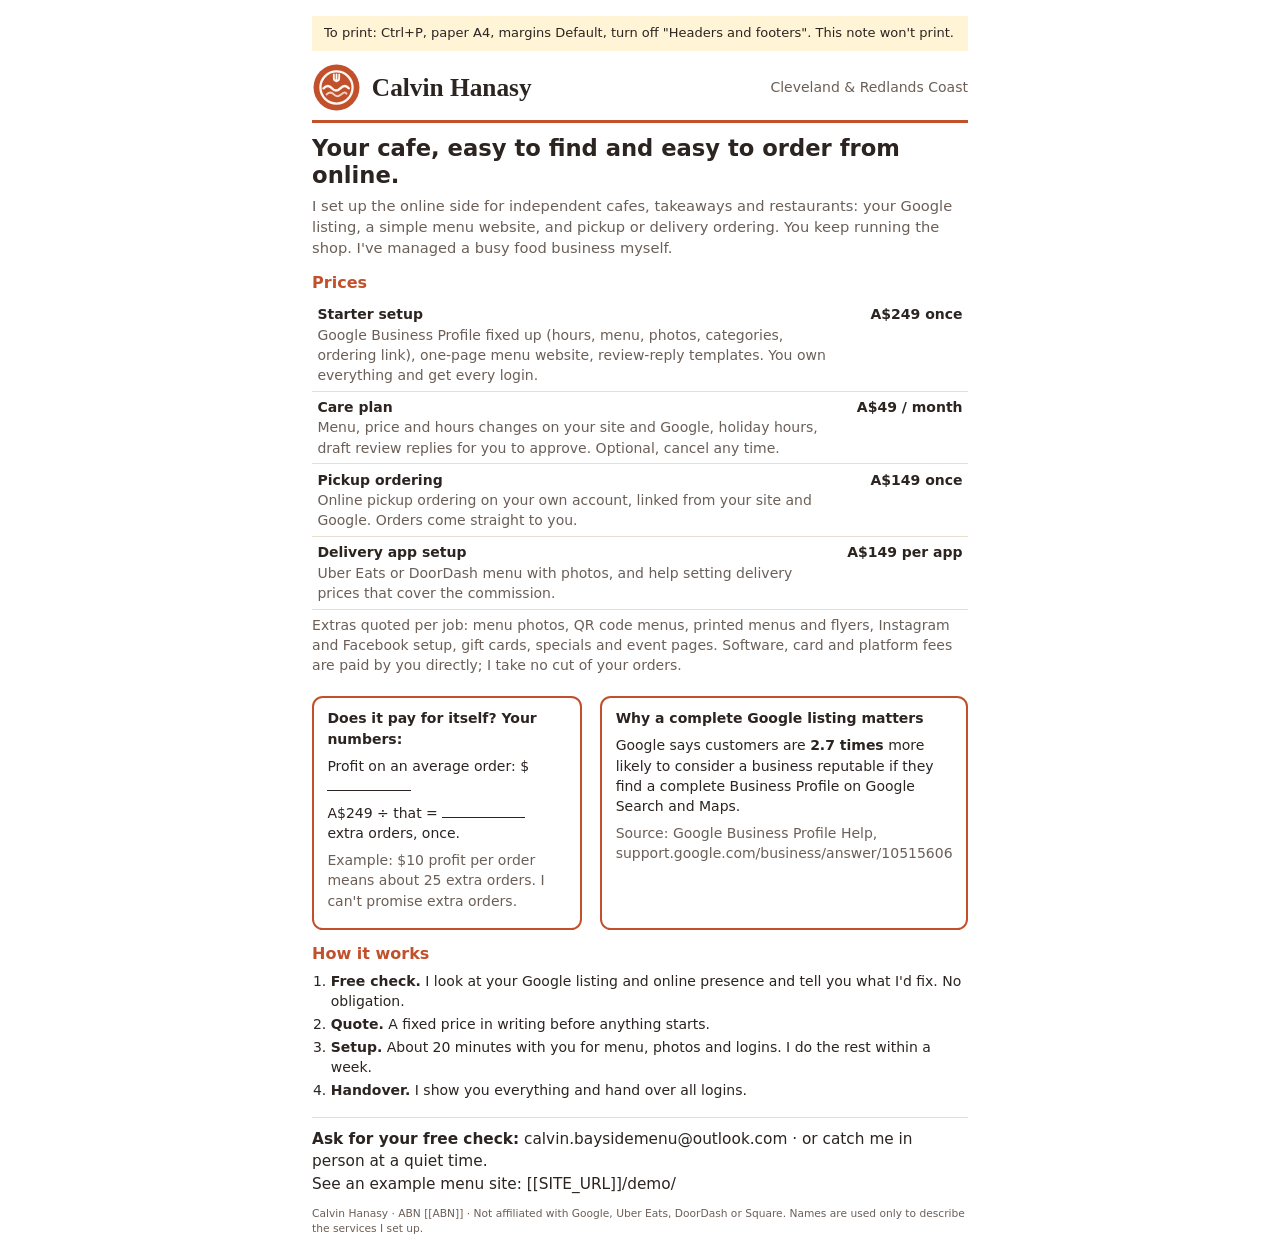
==== offer.html @ 4f328d6e "Local food online: site, demo, offer sheet and docs Co-Authored-By: Claude Opus 5.5 <noreply@anthrop" ====
<!doctype html>
<html lang="en">
<head>
<meta charset="utf-8">
<meta name="viewport" content="width=device-width, initial-scale=1">
<title>Calvin Hanasy: offer sheet</title>
<style>
  @page { size: A4; margin: 14mm; }
  :root { --text: #2b2420; --muted: #6b5f57; --accent: #c2502b; --line: #e7ded3; }
  * { box-sizing: border-box; }
  body { margin: 0; background: #fff; color: var(--text); font: 10.5pt/1.45 system-ui, "Segoe UI", Roboto, sans-serif; }
  .page { max-width: 182mm; margin: 0 auto; padding: 16px; }
  header { display: flex; justify-content: space-between; align-items: center; border-bottom: 3px solid var(--accent); padding-bottom: 6pt; }
  .brand { display: flex; align-items: center; gap: 8pt; font: 700 19pt Georgia, serif; }
  .where { color: var(--muted); }
  h1 { font-size: 17pt; line-height: 1.2; margin: 9pt 0 4pt; }
  h2 { font-size: 12pt; margin: 9pt 0 4pt; color: var(--accent); }
  p { margin: 0 0 5pt; }
  .lead { color: var(--muted); font-size: 11pt; }
  table { width: 100%; border-collapse: collapse; }
  td { padding: 4pt 4pt; border-bottom: 1px solid var(--line); vertical-align: top; }
  td.price { white-space: nowrap; font-weight: 700; text-align: right; width: 26mm; }
  td b { display: block; }
  .muted { color: var(--muted); }
  .box { border: 2px solid var(--accent); border-radius: 8pt; padding: 8pt 10pt; margin-top: 10pt; }
  .fill { display: inline-block; min-width: 22mm; border-bottom: 1px solid var(--text); }
  ol { margin: 0; padding-left: 14pt; }
  li { margin-bottom: 2pt; }
  .cols { display: grid; grid-template-columns: 1fr 1fr; gap: 0 14pt; }
  .contact { margin-top: 12pt; padding-top: 8pt; border-top: 1px solid var(--line); font-size: 11.5pt; }
  .small { font-size: 8pt; color: var(--muted); margin-top: 8pt; }
  .print-tip { background: #fff4d6; padding: 8px 12px; margin-bottom: 12px; font-size: 13px; }
  @media print { .print-tip { display: none; } .page { padding: 0; } }
  @media (max-width: 40rem) { .cols { grid-template-columns: 1fr; } }
</style>
</head>
<body>
<div class="page">
  <p class="print-tip">To print: Ctrl+P, paper A4, margins Default, turn off "Headers and footers". This note won't print.</p>

  <header>
    <span class="brand"><img src="img/logo-mark.svg" alt="" style="height:13mm">Calvin Hanasy</span>
    <span class="where">Cleveland &amp; Redlands Coast</span>
  </header>

  <h1>Your cafe, easy to find and easy to order from online.</h1>
  <p class="lead">I set up the online side for independent cafes, takeaways and restaurants: your Google listing, a simple menu
    website, and pickup or delivery ordering. You keep running the shop. I've managed a busy food business myself.</p>

  <h2>Prices</h2>
  <table>
    <tr><td><b>Starter setup</b><span class="muted">Google Business Profile fixed up (hours, menu, photos, categories, ordering link),
      one-page menu website, review-reply templates. You own everything and get every login.</span></td><td class="price">A$249 once</td></tr>
    <tr><td><b>Care plan</b><span class="muted">Menu, price and hours changes on your site and Google, holiday hours, draft review
      replies for you to approve. Optional, cancel any time.</span></td><td class="price">A$49 / month</td></tr>
    <tr><td><b>Pickup ordering</b><span class="muted">Online pickup ordering on your own account, linked from your site and Google.
      Orders come straight to you.</span></td><td class="price">A$149 once</td></tr>
    <tr><td><b>Delivery app setup</b><span class="muted">Uber Eats or DoorDash menu with photos, and help setting delivery prices that
      cover the commission.</span></td><td class="price">A$149 per app</td></tr>
  </table>
  <p class="muted" style="margin-top:4pt">Extras quoted per job: menu photos, QR code menus, printed menus and flyers, Instagram and
    Facebook setup, gift cards, specials and event pages. Software, card and platform fees are paid by you directly; I take no cut of your orders.</p>

  <div class="cols">
    <div class="box">
      <strong>Does it pay for itself? Your numbers:</strong>
      <p style="margin-top:5pt">Profit on an average order: $<span class="fill"></span></p>
      <p>A$249 ÷ that = <span class="fill"></span> extra orders, once.</p>
      <p class="muted">Example: $10 profit per order means about 25 extra orders. I can't promise extra orders.</p>
    </div>
    <div class="box">
      <strong>Why a complete Google listing matters</strong>
      <p style="margin-top:5pt">Google says customers are <strong>2.7 times</strong> more likely to consider a business reputable if they
        find a complete Business Profile on Google Search and Maps.</p>
      <p class="muted">Source: Google Business Profile Help, support.google.com/business/answer/10515606</p>
    </div>
  </div>

  <h2>How it works</h2>
  <ol>
    <li><strong>Free check.</strong> I look at your Google listing and online presence and tell you what I'd fix. No obligation.</li>
    <li><strong>Quote.</strong> A fixed price in writing before anything starts.</li>
    <li><strong>Setup.</strong> About 20 minutes with you for menu, photos and logins. I do the rest within a week.</li>
    <li><strong>Handover.</strong> I show you everything and hand over all logins.</li>
  </ol>

  <div class="contact">
    <strong>Ask for your free check:</strong> calvin.baysidemenu@outlook.com · or catch me in person at a quiet time.<br>
    See an example menu site: [[SITE_URL]]/demo/
  </div>

  <p class="small">Calvin Hanasy · ABN [[ABN]] · Not affiliated with Google, Uber Eats, DoorDash or Square. Names are used only to describe the services I set up.</p>
</div>
</body>
</html>
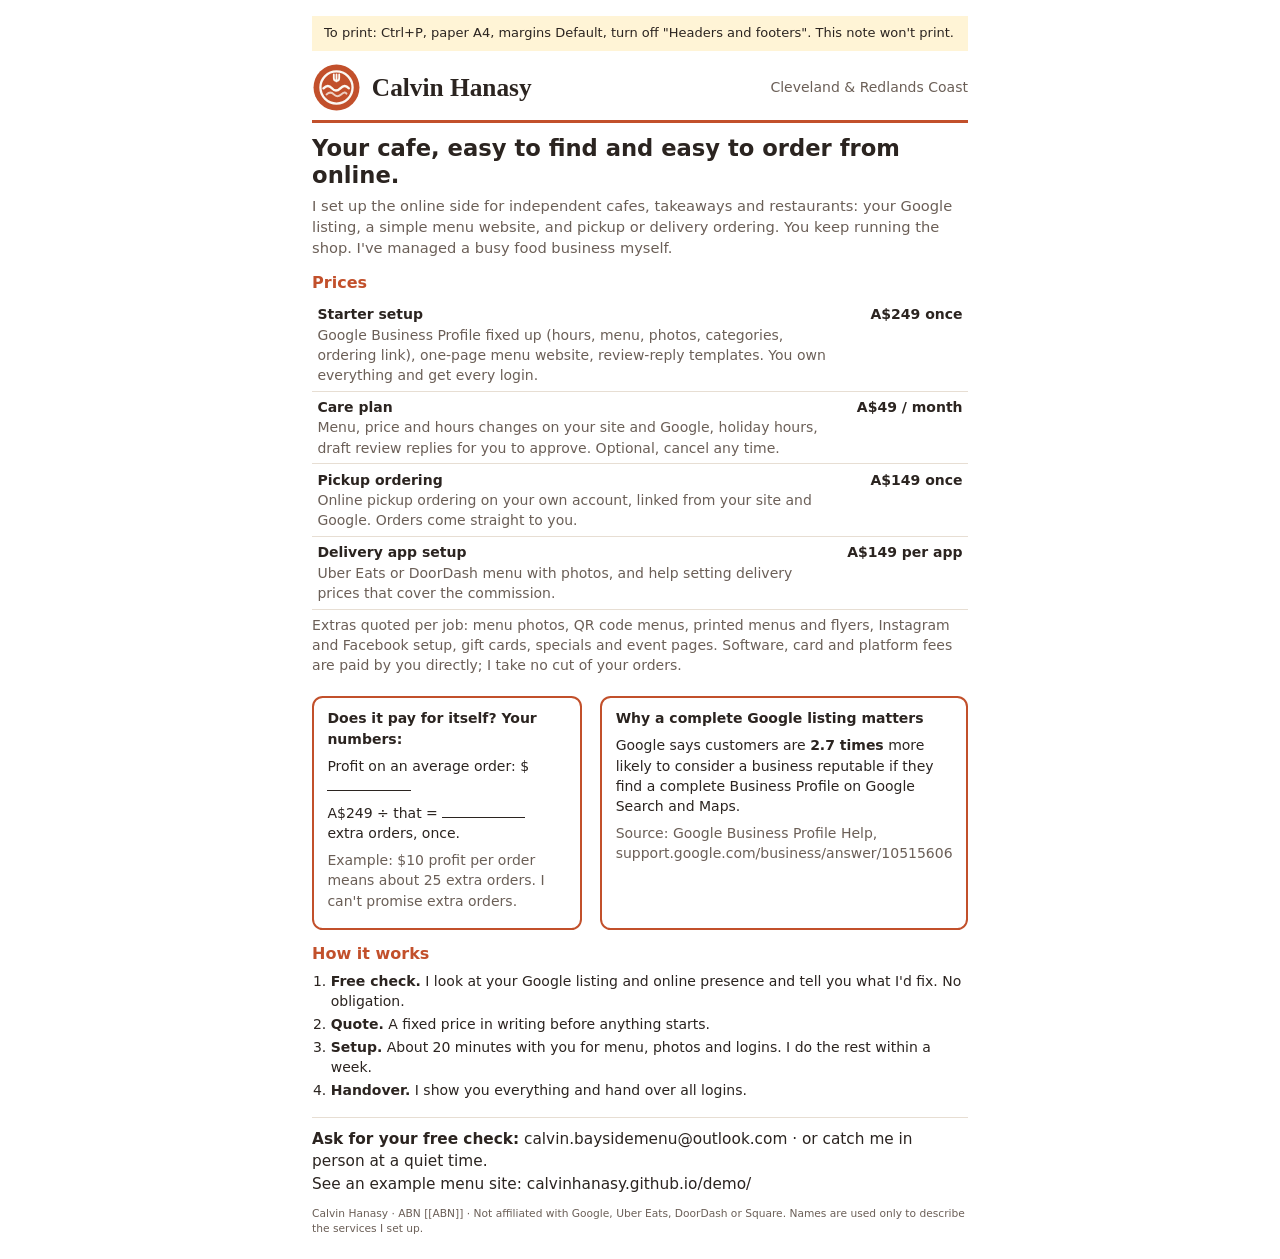
==== commit a8f53dd0: "Fill site address Co-Authored-By: Claude Opus 5.5 <noreply@anthropic.com>" ====
--- a/offer.html
+++ b/offer.html
@@ -86,7 +86,7 @@
 
   <div class="contact">
     <strong>Ask for your free check:</strong> calvin.baysidemenu@outlook.com · or catch me in person at a quiet time.<br>
-    See an example menu site: [[SITE_URL]]/demo/
+    See an example menu site: calvinhanasy.github.io/demo/
   </div>
 
   <p class="small">Calvin Hanasy · ABN [[ABN]] · Not affiliated with Google, Uber Eats, DoorDash or Square. Names are used only to describe the services I set up.</p>
